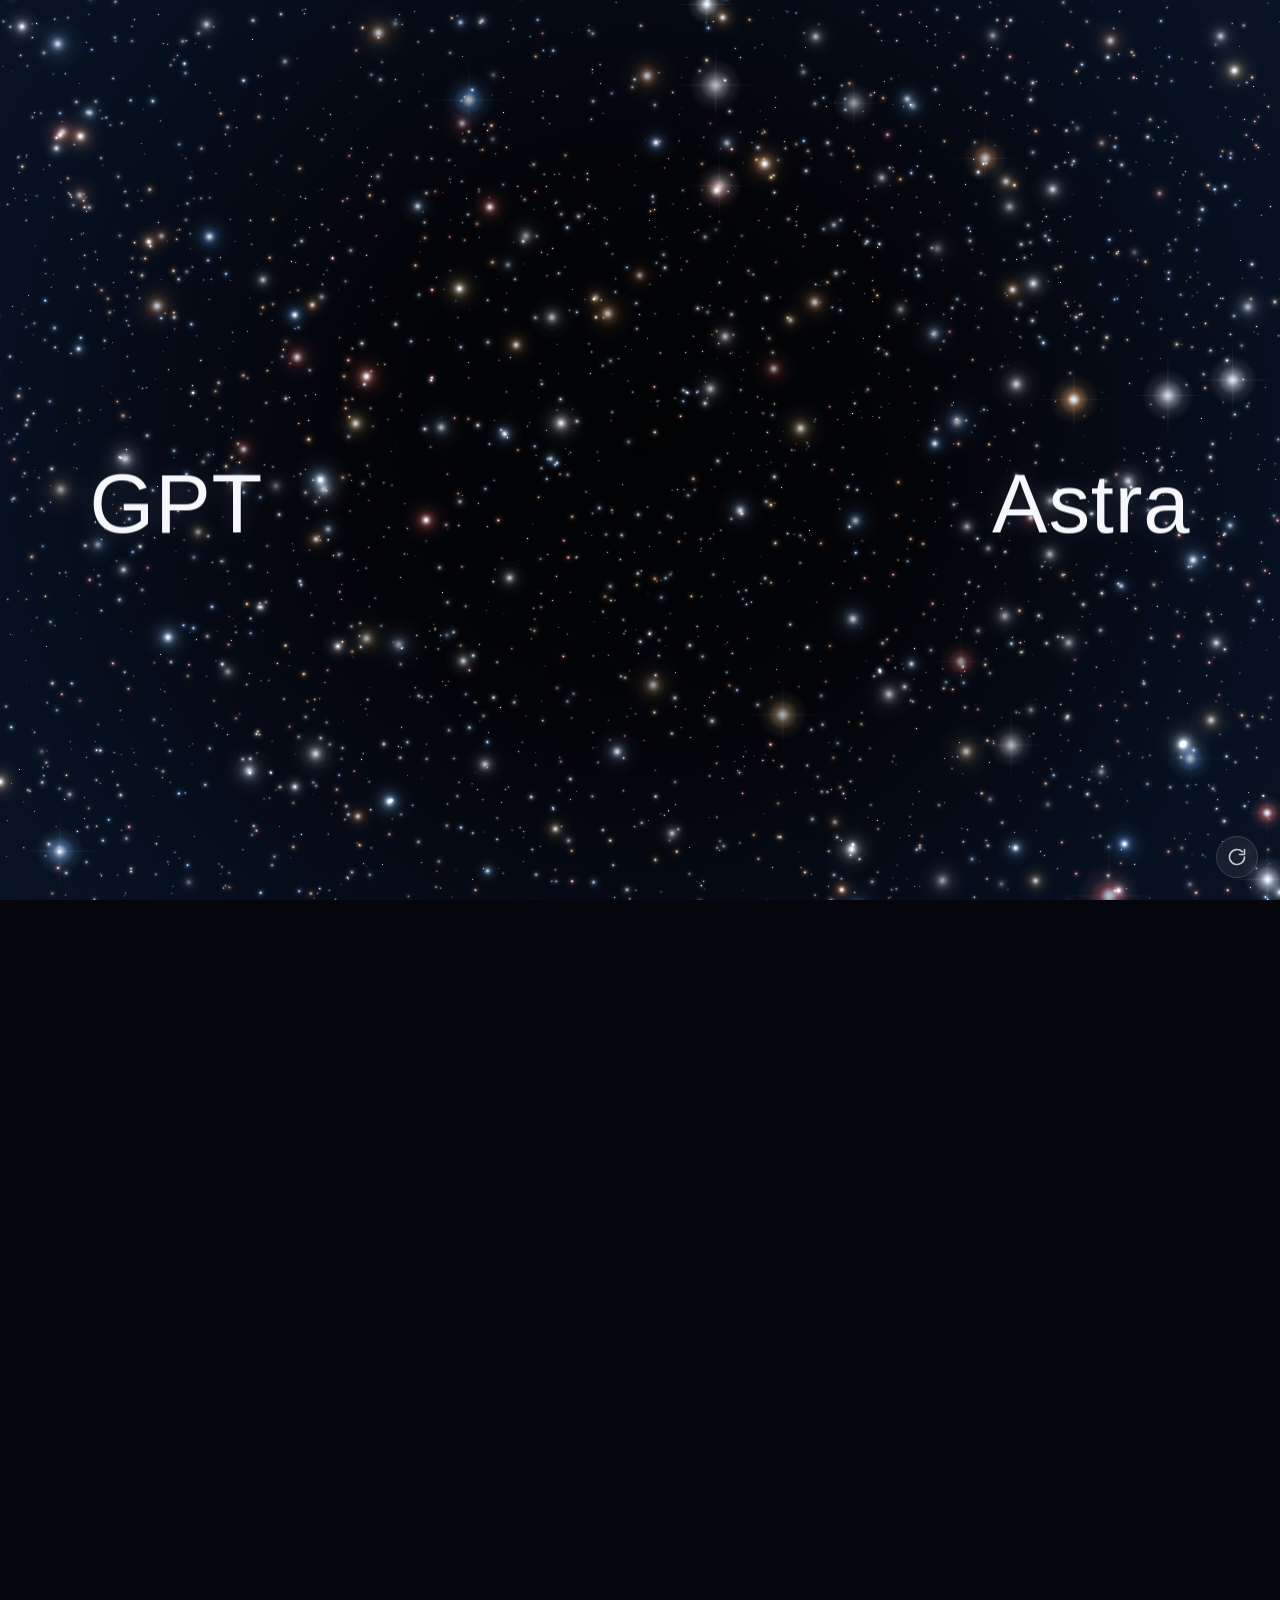
==== index.html @ dd2f0325 "feat: GPT-6 Astra starfield spiral animation recreation Pure Canvas 2D pseudo-3D starfield: scatter-" ====
<!DOCTYPE html>
<html lang="zh-CN">
<head>
  <meta charset="UTF-8" />
  <meta name="viewport" content="width=device-width, initial-scale=1.0" />
  <title>GPT-6 Astra · 星空螺旋 6 动效复刻</title>
  <link rel="stylesheet" href="css/style.css" />
</head>
<body>
  <!-- Hero 区：星空汇聚成螺旋 "6" -->
  <section class="astra-hero" id="astraHero">
    <canvas class="astra-canvas"></canvas>

    <div class="astra-word astra-word--left">GPT</div>
    <div class="astra-word astra-word--right">Astra</div>

    <button class="astra-replay" type="button" aria-label="重新播放" title="重新播放">
      <svg viewBox="0 0 24 24" width="20" height="20" fill="none"
           stroke="currentColor" stroke-width="2" stroke-linecap="round" stroke-linejoin="round">
        <path d="M21 12a9 9 0 1 1-2.64-6.36" />
        <polyline points="21 3 21 9 15 9" />
      </svg>
    </button>
  </section>

  <!-- 滚动行程占位：提供可滚动高度，仅用于驱动相机俯仰 -->
  <div class="scroll-space" aria-hidden="true"></div>

  <script src="js/arms-data.js"></script>
  <script src="js/arms-3d.js"></script>
  <script src="js/zcurve.js"></script>
  <script src="js/cam3d.js"></script>
  <script src="js/app.js"></script>
</body>
</html>
---- css/style.css ----
/* ===== GPT-6 Astra 星空螺旋动效 demo ===== */

* {
  margin: 0;
  padding: 0;
  box-sizing: border-box;
}

html,
body {
  background: #04060b;
  font-family: -apple-system, BlinkMacSystemFont, "SF Pro Display", "Inter",
    "Helvetica Neue", "Segoe UI", sans-serif;
  -webkit-font-smoothing: antialiased;
}

/* ---------- Hero 容器 ---------- */
.astra-hero {
  position: fixed; /* 钉在视口：滚动只驱动相机，页面内容不移动 */
  inset: 0;
  width: 100%;
  height: 100vh;
  overflow: hidden;
  /* 深空底色：中心近黑 → 外围深蓝（与画布内背景一致） */
  background: radial-gradient(
    ellipse 90% 70% at 50% 55%,
    #010204 0%,
    #030408 30%,
    #071020 65%,
    #0b1728 100%
  );
}

.astra-canvas {
  position: absolute;
  inset: 0;
  width: 100%;
  height: 100%;
  display: block;
}

/* 滚动行程占位：0~1 相机俯仰，1~2 星星分裂到两侧（实际滚动距离 = 450vh - 100vh = 350vh） */
.scroll-space {
  height: 450vh;
}

/* ---------- 两侧大字 ---------- */
.astra-word {
  position: absolute;
  top: 56%; /* 与 6 的螺旋中心大致同高 */
  transform: translateY(-50%);
  z-index: 2;
  color: #f5f7fa;
  font-weight: 300;
  font-size: clamp(30px, 6.5vw, 96px);
  letter-spacing: 0.01em;
  line-height: 1;
  white-space: nowrap;
  pointer-events: none;
  user-select: none;
  text-shadow: 0 0 24px rgba(180, 205, 255, 0.18);
  opacity: 0;
  animation: astra-word-in 2.2s cubic-bezier(0.22, 0.61, 0.21, 1) 0.9s forwards;
}

.astra-word--left {
  left: 7%;
}

.astra-word--right {
  right: 7%;
}

@keyframes astra-word-in {
  from {
    opacity: 0;
    filter: blur(6px);
  }
  to {
    opacity: 1;
    filter: blur(0);
  }
}

/* 窄屏（含卡片预览）时缩小文字避免压住 6 */
@media (max-width: 760px) {
  .astra-word {
    font-size: clamp(22px, 5.4vw, 40px);
  }
  .astra-word--left {
    left: 4%;
  }
  .astra-word--right {
    right: 4%;
  }
}

/* ---------- 重播按钮 ---------- */
.astra-replay {
  position: absolute;
  right: 22px;
  bottom: 22px;
  z-index: 3;
  width: 42px;
  height: 42px;
  border-radius: 50%;
  border: 1px solid rgba(255, 255, 255, 0.14);
  background: rgba(255, 255, 255, 0.06);
  color: rgba(255, 255, 255, 0.75);
  cursor: pointer;
  display: flex;
  align-items: center;
  justify-content: center;
  backdrop-filter: blur(6px);
  transition: background 0.25s ease, transform 0.25s ease, color 0.25s ease;
}

.astra-replay:hover {
  background: rgba(255, 255, 255, 0.14);
  color: #fff;
  transform: rotate(-40deg);
}

.astra-replay:active {
  transform: rotate(-40deg) scale(0.92);
}
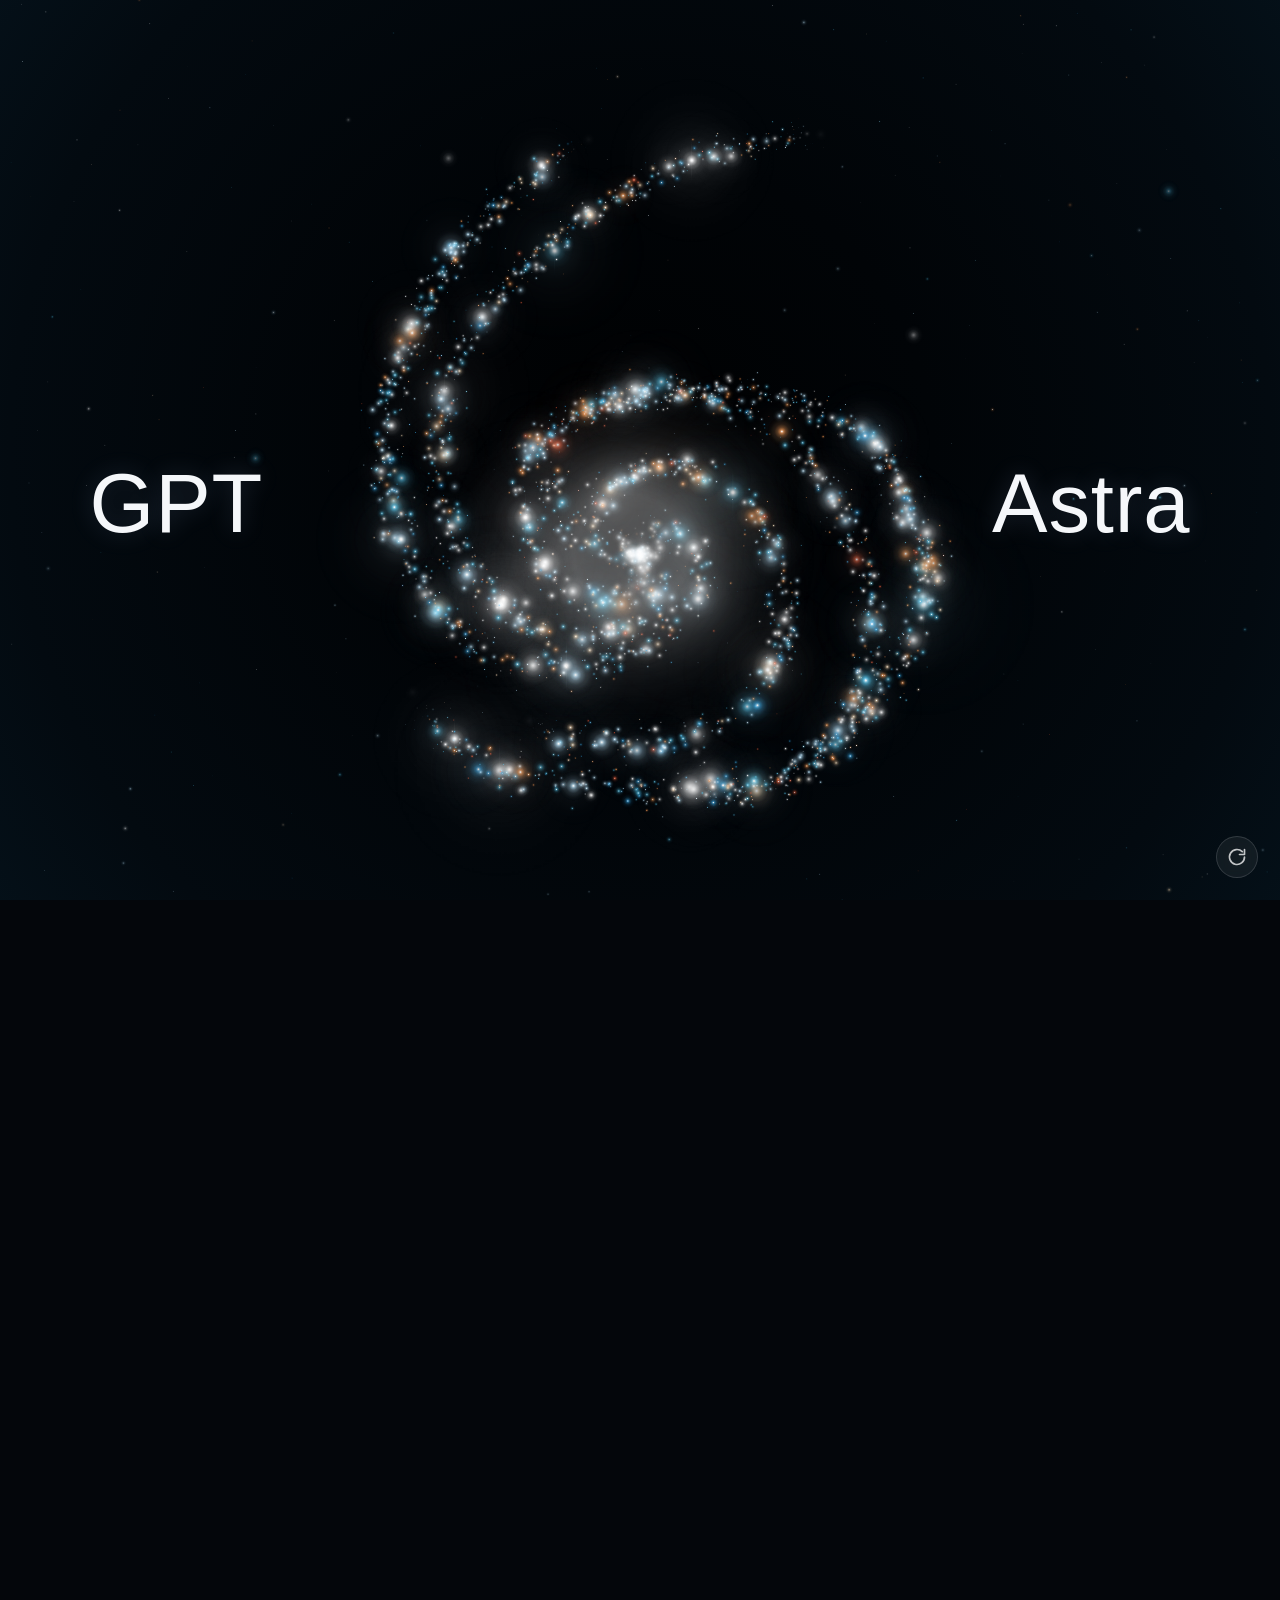
==== commit 6211c40f: "feat: mobile portrait adaptation — dynamic viewport height, centered spiral & vertical word layout" ====
--- a/index.html
+++ b/index.html
@@ -2,7 +2,7 @@
 <html lang="zh-CN">
 <head>
   <meta charset="UTF-8" />
-  <meta name="viewport" content="width=device-width, initial-scale=1.0" />
+  <meta name="viewport" content="width=device-width, initial-scale=1.0, viewport-fit=cover" />
   <title>GPT-6 Astra · 星空螺旋 6 动效复刻</title>
   <link rel="stylesheet" href="css/style.css" />
 </head>
--- a/css/style.css
+++ b/css/style.css
@@ -20,6 +20,7 @@
   inset: 0;
   width: 100%;
   height: 100vh;
+  height: 100dvh; /* 动态视口：跟随手机地址栏收起/展开，避免内容超出可视区 */
   overflow: hidden;
   /* 深空底色：中心近黑 → 外围深蓝（与画布内背景一致） */
   background: radial-gradient(
@@ -82,24 +83,29 @@
   }
 }
 
-/* 窄屏（含卡片预览）时缩小文字避免压住 6 */
+/* 窄屏（手机竖屏/卡片预览）：文字改为上下布局，水平居中，围绕 6 平衡排布 */
 @media (max-width: 760px) {
   .astra-word {
-    font-size: clamp(22px, 5.4vw, 40px);
+    font-size: clamp(20px, 6vw, 36px);
+    top: auto;
+    left: 50%;
+    right: auto;
+    transform: translateX(-50%);
   }
   .astra-word--left {
-    left: 4%;
+    top: 13%;
   }
   .astra-word--right {
-    right: 4%;
+    top: auto;
+    bottom: 11%;
   }
 }
 
 /* ---------- 重播按钮 ---------- */
 .astra-replay {
   position: absolute;
-  right: 22px;
-  bottom: 22px;
+  right: calc(22px + env(safe-area-inset-right, 0px));
+  bottom: calc(22px + env(safe-area-inset-bottom, 0px));
   z-index: 3;
   width: 42px;
   height: 42px;
